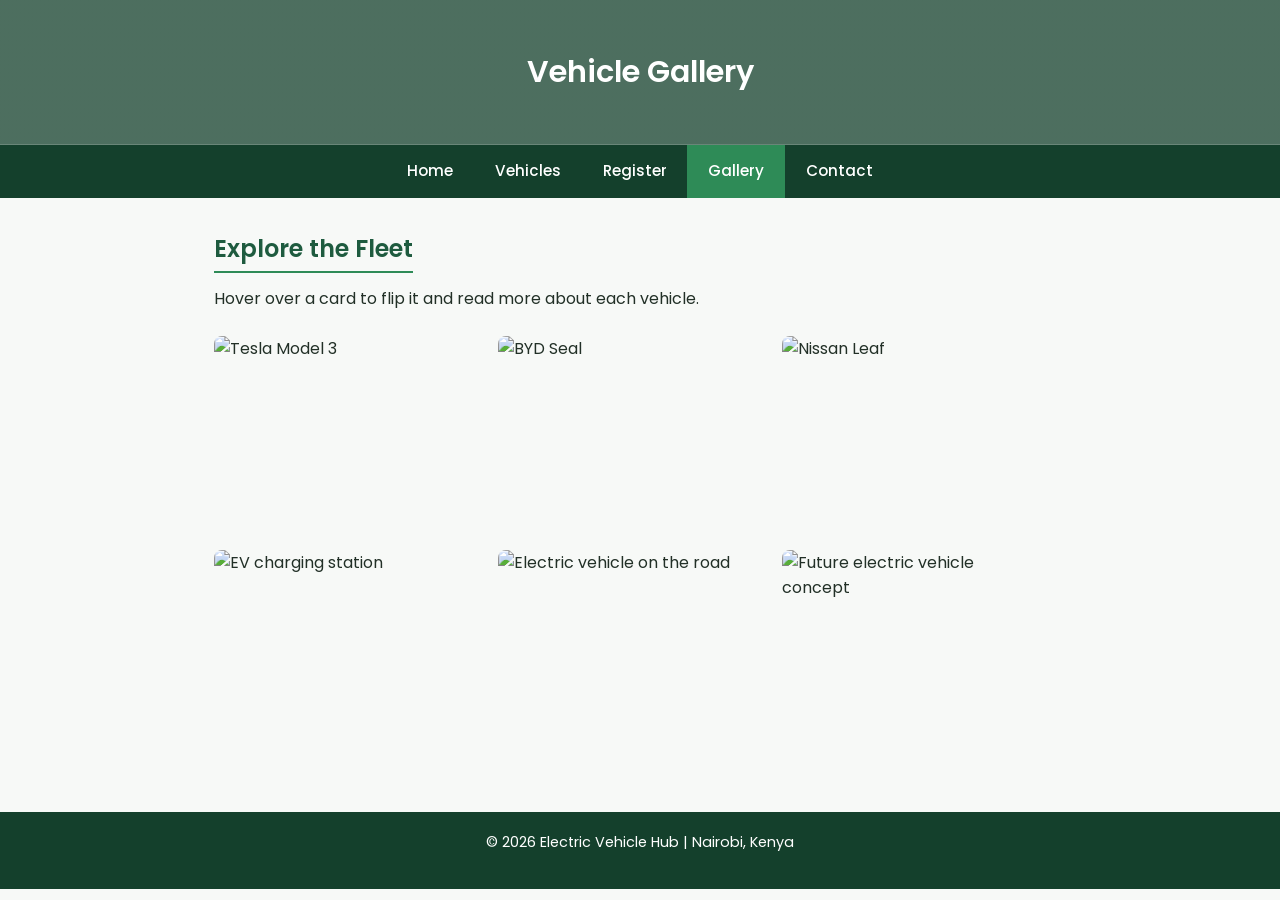
==== gallery.html @ 8be700a7 "Add files via upload" ====
<!DOCTYPE html>
<html lang="en">
<head>
<meta charset="UTF-8">
<title>Electric Vehicle Hub - Gallery</title>
<link rel="stylesheet" href="csslab.css">
</head>
<body>

<header>
    <h1>Vehicle Gallery</h1>
</header>

<nav>
    <a href="index.html">Home</a>
    <a href="vehicles.html">Vehicles</a>
    <a href="register.html">Register</a>
    <a href="gallery.html" class="active">Gallery</a>
    <a href="contact.html">Contact</a>
</nav>

<main>
    <h2>Explore the Fleet</h2>
    <p>Hover over a card to flip it and read more about each vehicle.</p>

    <div class="gallery-grid">

        <div class="flip-card">
            <div class="flip-card-inner">
                <div class="flip-card-front">
                    <img src="https://picsum.photos/seed/tesla3/400/300" alt="Tesla Model 3">
                </div>
                <div class="flip-card-back">
                    <p>Tesla Model 3<br>Range: 576 km</p>
                </div>
            </div>
        </div>

        <div class="flip-card">
            <div class="flip-card-inner">
                <div class="flip-card-front">
                    <img src="https://picsum.photos/seed/bydseal/400/300" alt="BYD Seal">
                </div>
                <div class="flip-card-back">
                    <p>BYD Seal<br>Range: 570 km</p>
                </div>
            </div>
        </div>

        <div class="flip-card">
            <div class="flip-card-inner">
                <div class="flip-card-front">
                    <img src="https://picsum.photos/seed/nissanleaf/400/300" alt="Nissan Leaf">
                </div>
                <div class="flip-card-back">
                    <p>Nissan Leaf<br>Range: 385 km</p>
                </div>
            </div>
        </div>

        <div class="flip-card">
            <div class="flip-card-inner">
                <div class="flip-card-front">
                    <img src="https://picsum.photos/seed/evcharging/400/300" alt="EV charging station">
                </div>
                <div class="flip-card-back">
                    <p>Charging Station<br>Fast charge in minutes</p>
                </div>
            </div>
        </div>

        <div class="flip-card">
            <div class="flip-card-inner">
                <div class="flip-card-front">
                    <img src="https://picsum.photos/seed/evroad/400/300" alt="Electric vehicle on the road">
                </div>
                <div class="flip-card-back">
                    <p>Open Road<br>Smooth, silent driving</p>
                </div>
            </div>
        </div>

        <div class="flip-card">
            <div class="flip-card-inner">
                <div class="flip-card-front">
                    <img src="https://picsum.photos/seed/evfuture/400/300" alt="Future electric vehicle concept">
                </div>
                <div class="flip-card-back">
                    <p>The Future<br>Sustainable transport for all</p>
                </div>
            </div>
        </div>

    </div>
</main>

<footer>
    <p>&copy; 2026 Electric Vehicle Hub | Nairobi, Kenya</p>
</footer>

</body>
</html>
---- csslab.css ----
/* =============================================
   Electric Vehicle Hub — styles.css
   Simple, clean, consistent styling for all pages
   ============================================= */

@import url('https://fonts.googleapis.com/css2?family=Poppins:wght@400;500;600;700&display=swap');

/* ---------- Reset & base ---------- */
* {
  margin: 0;
  padding: 0;
  box-sizing: border-box;
}

body {
  font-family: 'Poppins', Arial, sans-serif;
  color: #223027;
  background-color: #F7F9F7;
  line-height: 1.6;
}

a {
  text-decoration: none;
  color: inherit;
}

ul, ol {
  margin-left: 1.4rem;
  margin-bottom: 1rem;
}

img {
  max-width: 100%;
  display: block;
}

/* ---------- Layout wrapper ---------- */
main {
  max-width: 900px;
  margin: 0 auto;
  padding: 2rem 1.5rem 3rem;
}

/* ---------- Header ---------- */
header {
  background-image: linear-gradient(rgba(20, 64, 44, 0.75), rgba(20, 64, 44, 0.75)),
    url("https://images.pexels.com/photos/24589301/pexels-photo-24589301.jpeg");
  background-size: cover;
  background-position: center;
  color: #ffffff;
  padding: 3rem 1.5rem;
  text-align: center;
}

header h1 {
  font-size: 1.9rem;
  font-weight: 600;
}

/* ---------- Navigation bar (Flexbox) ---------- */
nav {
  background-color: #14402C;
  display: flex;
  justify-content: center;
  flex-wrap: wrap;
}

nav a {
  color: #ffffff;
  padding: 0.9rem 1.3rem;
  font-weight: 500;
  font-size: 0.95rem;
  transition: background-color 0.2s ease;
}

nav a:hover,
nav a:focus {
  background-color: #2E8B57;
}

nav a.active {
  background-color: #2E8B57;
}

/* ---------- Headings & text ---------- */
h2 {
  color: #1E5B3F;
  margin-bottom: 0.8rem;
  font-weight: 600;
  border-bottom: 2px solid #2E8B57;
  display: inline-block;
  padding-bottom: 0.2rem;
}

h3 {
  color: #1E5B3F;
  margin: 1.2rem 0 0.6rem;
  font-weight: 500;
}

p {
  margin-bottom: 1rem;
}

/* ---------- Tables ---------- */
table {
  width: 100%;
  border-collapse: collapse;
  margin: 1rem 0 1.5rem;
  background-color: #ffffff;
}

th, td {
  border: 1px solid #D7E3DA;
  padding: 0.7rem 0.9rem;
  text-align: left;
}

th {
  background-color: #1E5B3F;
  color: #ffffff;
  font-weight: 500;
}

tr:nth-child(even) td {
  background-color: #F0F5F1;
}

/* ---------- Buttons ---------- */
.btn,
input[type="submit"] {
  display: inline-block;
  background-color: #2E8B57;
  color: #ffffff;
  border: none;
  padding: 0.7rem 1.6rem;
  border-radius: 6px;
  font-family: inherit;
  font-size: 1rem;
  font-weight: 500;
  cursor: pointer;
  transition: background-color 0.2s ease, transform 0.15s ease;
}

.btn:hover,
input[type="submit"]:hover {
  background-color: #1E5B3F;
  transform: translateY(-2px);
}

/* ---------- Cards (used on Home page) ---------- */
.card-grid {
  display: flex;
  flex-wrap: wrap;
  gap: 1.2rem;
  margin: 1.5rem 0;
}

.card {
  background-color: #ffffff;
  border: 1px solid #E1EAE3;
  border-radius: 8px;
  padding: 1.2rem;
  flex: 1 1 220px;
  transition: box-shadow 0.2s ease, transform 0.2s ease;
}

.card:hover {
  box-shadow: 0 6px 14px rgba(30, 91, 63, 0.15);
  transform: translateY(-3px);
}

.card h3 {
  margin-top: 0;
}

/* ---------- Form styling ---------- */
form {
  background-color: #ffffff;
  border: 1px solid #E1EAE3;
  border-radius: 8px;
  padding: 1.8rem;
  max-width: 480px;
  margin: 1.5rem 0;
}

.form-group {
  margin-bottom: 1.2rem;
  display: flex;
  flex-direction: column;
}

.form-group label {
  margin-bottom: 0.4rem;
  font-weight: 500;
  color: #1E5B3F;
}

input[type="text"],
input[type="email"],
input[type="tel"],
input[type="date"],
input[type="password"] {
  padding: 0.6rem 0.7rem;
  border: 1px solid #C6D6CB;
  border-radius: 5px;
  font-family: inherit;
  font-size: 0.95rem;
  transition: border-color 0.2s ease;
}

input:focus {
  outline: none;
  border-color: #2E8B57;
}

.radio-group,
.checkbox-group {
  display: flex;
  align-items: center;
  gap: 1.5rem;
  margin-bottom: 1.2rem;
}

.radio-group label,
.checkbox-group label {
  display: flex;
  align-items: center;
  gap: 0.4rem;
  font-weight: 400;
  color: #223027;
}

/* ---------- Gallery — Flip cards ---------- */
.gallery-grid {
  display: flex;
  flex-wrap: wrap;
  gap: 1.5rem;
  margin: 1.5rem 0;
}

.flip-card {
  background-color: transparent;
  width: 260px;
  height: 190px;
  perspective: 1000px;
}

.flip-card-inner {
  position: relative;
  width: 100%;
  height: 100%;
  transition: transform 0.6s;
  transform-style: preserve-3d;
}

.flip-card:hover .flip-card-inner {
  transform: rotateY(180deg);
}

.flip-card-front,
.flip-card-back {
  position: absolute;
  width: 100%;
  height: 100%;
  backface-visibility: hidden;
  border-radius: 8px;
  overflow: hidden;
}

.flip-card-front img {
  width: 100%;
  height: 100%;
  object-fit: cover;
}

.flip-card-back {
  background-color: #1E5B3F;
  color: #ffffff;
  transform: rotateY(180deg);
  display: flex;
  align-items: center;
  justify-content: center;
  text-align: center;
  padding: 1rem;
}

.flip-card-back p {
  margin: 0;
  font-size: 0.95rem;
}

/* ---------- Footer ---------- */
footer {
  background-color: #14402C;
  color: #ffffff;
  text-align: center;
  padding: 1.2rem 1rem;
  font-size: 0.9rem;
}

footer a {
  color: #ffffff;
  text-decoration: underline;
}

/* ---------- Responsive ---------- */
@media (max-width: 600px) {
  nav {
    flex-direction: column;
  }

  nav a {
    text-align: center;
  }

  form {
    padding: 1.2rem;
  }

  .flip-card {
    width: 100%;
  }
}
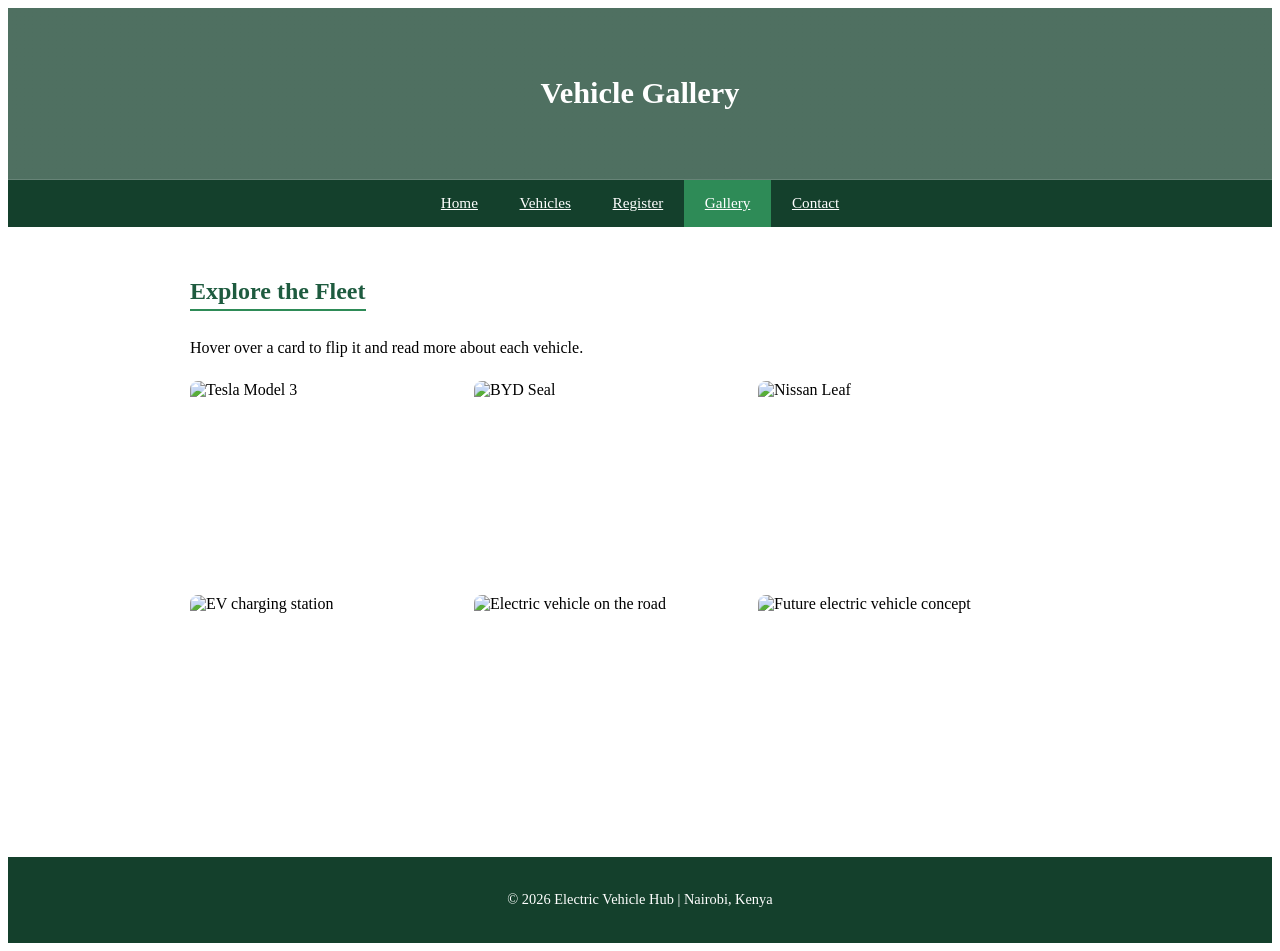
==== commit 453a95db: "Update gallery.html" ====
--- a/gallery.html
+++ b/gallery.html
@@ -28,7 +28,7 @@
         <div class="flip-card">
             <div class="flip-card-inner">
                 <div class="flip-card-front">
-                    <img src="https://picsum.photos/seed/tesla3/400/300" alt="Tesla Model 3">
+                    <img src="images/tesla3.jpg" alt="Tesla Model 3">
                 </div>
                 <div class="flip-card-back">
                     <p>Tesla Model 3<br>Range: 576 km</p>
@@ -39,8 +39,7 @@
         <div class="flip-card">
             <div class="flip-card-inner">
                 <div class="flip-card-front">
-                    <img src="https://picsum.photos/seed/bydseal/400/300" alt="BYD Seal">
-                </div>
+                    <img src="images/bydseal.jpg" alt="BYD Seal">                </div>
                 <div class="flip-card-back">
                     <p>BYD Seal<br>Range: 570 km</p>
                 </div>
@@ -50,7 +49,7 @@
         <div class="flip-card">
             <div class="flip-card-inner">
                 <div class="flip-card-front">
-                    <img src="https://picsum.photos/seed/nissanleaf/400/300" alt="Nissan Leaf">
+                    <img src="images/nissanleaf.jpg" alt="Nissan Leaf">
                 </div>
                 <div class="flip-card-back">
                     <p>Nissan Leaf<br>Range: 385 km</p>
@@ -61,7 +60,7 @@
         <div class="flip-card">
             <div class="flip-card-inner">
                 <div class="flip-card-front">
-                    <img src="https://picsum.photos/seed/evcharging/400/300" alt="EV charging station">
+                    <img src="images/evcharging.jpg" alt="EV charging station">
                 </div>
                 <div class="flip-card-back">
                     <p>Charging Station<br>Fast charge in minutes</p>
@@ -72,7 +71,7 @@
         <div class="flip-card">
             <div class="flip-card-inner">
                 <div class="flip-card-front">
-                    <img src="https://picsum.photos/seed/evroad/400/300" alt="Electric vehicle on the road">
+                    <img src="images/evroad.jpg" alt="Electric vehicle on the road">
                 </div>
                 <div class="flip-card-back">
                     <p>Open Road<br>Smooth, silent driving</p>
@@ -83,7 +82,7 @@
         <div class="flip-card">
             <div class="flip-card-inner">
                 <div class="flip-card-front">
-                    <img src="https://picsum.photos/seed/evfuture/400/300" alt="Future electric vehicle concept">
+                    <img src="images/evfuture.jpg" alt="Future electric vehicle concept">
                 </div>
                 <div class="flip-card-back">
                     <p>The Future<br>Sustainable transport for all</p>
--- a/csslab.css
+++ b/csslab.css
@@ -1,11 +1,7 @@
 /* =============================================
    Electric Vehicle Hub — styles.css
-   Simple, clean, consistent styling for all pages
-   ============================================= */
 
 @import url('https://fonts.googleapis.com/css2?family=Poppins:wght@400;500;600;700&display=swap');
-
-/* ---------- Reset & base ---------- */
 * {
   margin: 0;
   padding: 0;
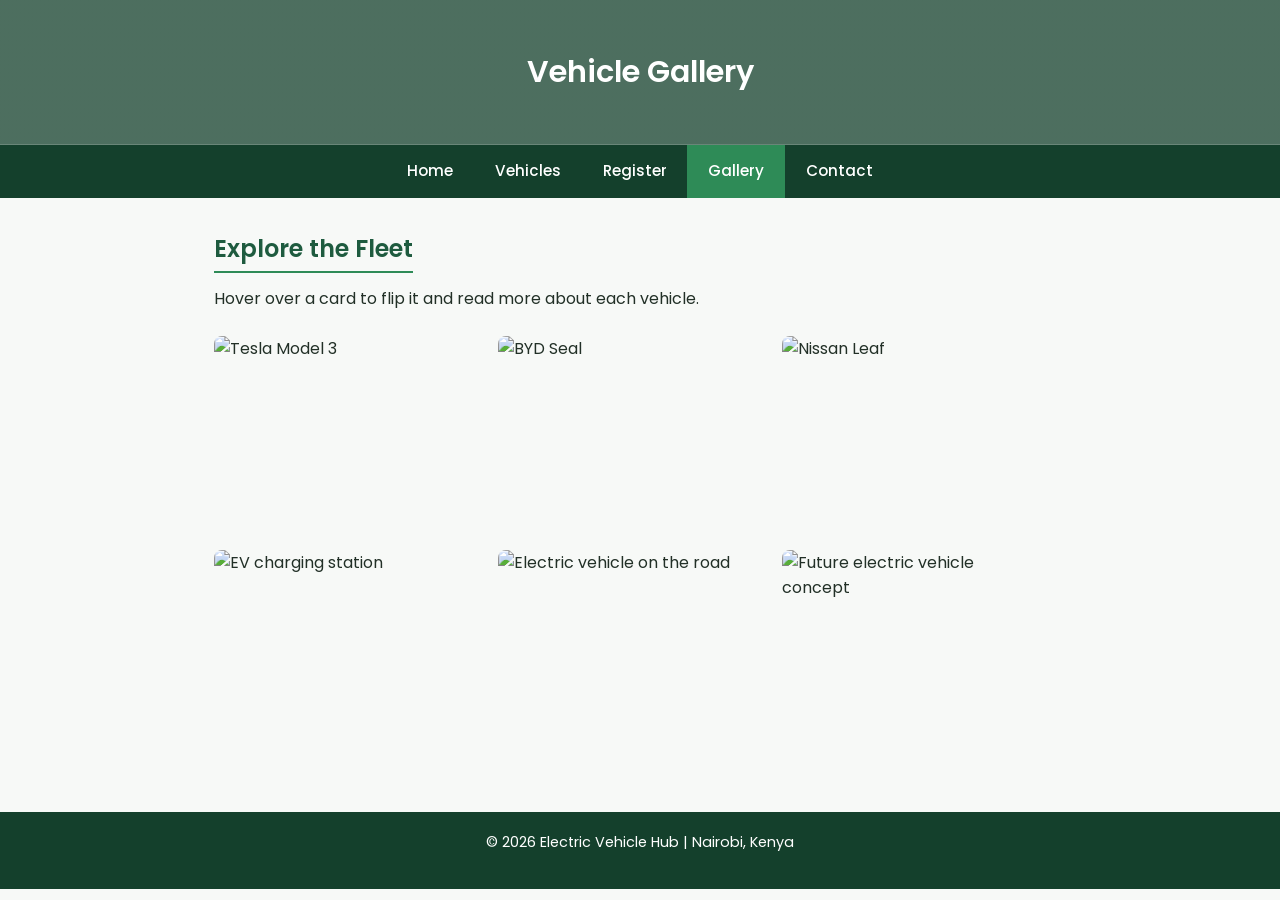
==== commit 67c638b7: "Add files via upload" ====
--- a/gallery.html
+++ b/gallery.html
@@ -39,7 +39,8 @@
         <div class="flip-card">
             <div class="flip-card-inner">
                 <div class="flip-card-front">
-                    <img src="images/bydseal.jpg" alt="BYD Seal">                </div>
+                    <img src="images/bydseal.jpg" alt="BYD Seal">
+                </div>
                 <div class="flip-card-back">
                     <p>BYD Seal<br>Range: 570 km</p>
                 </div>
--- a/csslab.css
+++ b/csslab.css
@@ -1,5 +1,5 @@
 /* =============================================
-   Electric Vehicle Hub — styles.css
+   Electric Vehicle Hub — styles.css. */
 
 @import url('https://fonts.googleapis.com/css2?family=Poppins:wght@400;500;600;700&display=swap');
 * {
